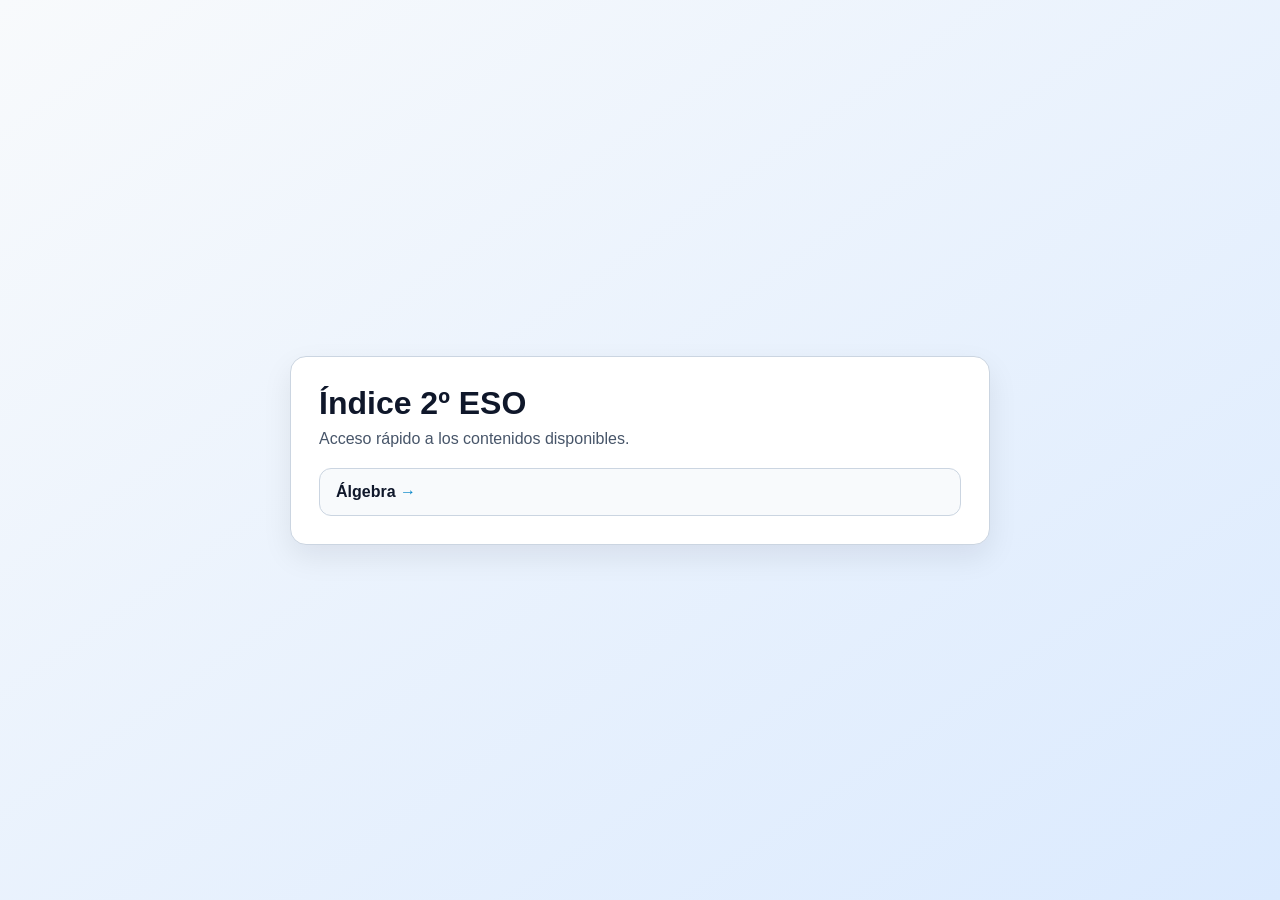
==== 2eso/index.html @ fcfffdcf "Primera versión completa" ====
<!doctype html>
<html lang="es">
  <head>
    <meta charset="UTF-8" />
    <meta name="viewport" content="width=device-width, initial-scale=1.0" />
    <title>Índice 2ESO</title>
    <link rel="stylesheet" href="../assets/css/index.css" />
  </head>
  <body>
    <main>
      <h1>Índice 2º ESO</h1>
      <p>Acceso rápido a los contenidos disponibles.</p>
      <ul>
        <li><a href="./algebra/index.html">Álgebra</a></li>
      </ul>
    </main>
  </body>
</html>
---- assets/css/index.css ----
:root {
  --bg-start: #f8fafc;
  --bg-end: #dbeafe;
  --card-bg: #ffffff;
  --text: #0f172a;
  --muted: #475569;
  --accent: #0ea5e9;
  --accent-strong: #0284c7;
  --border: #cbd5e1;
}

* {
  box-sizing: border-box;
}

body {
  margin: 0;
  min-height: 100vh;
  font-family: "Segoe UI", Tahoma, Geneva, Verdana, sans-serif;
  color: var(--text);
  background: linear-gradient(145deg, var(--bg-start), var(--bg-end));
  display: grid;
  place-items: center;
  padding: 24px;
}

main {
  width: min(700px, 100%);
  background: var(--card-bg);
  border: 1px solid var(--border);
  border-radius: 16px;
  padding: 28px;
  box-shadow: 0 12px 30px rgba(2, 6, 23, 0.08);
}

h1 {
  margin: 0 0 8px 0;
  font-size: clamp(1.8rem, 2.5vw, 2.2rem);
}

p {
  margin: 0 0 20px 0;
  color: var(--muted);
}

ul {
  list-style: none;
  margin: 0;
  padding: 0;
  display: grid;
  gap: 12px;
}

a {
  display: block;
  text-decoration: none;
  color: var(--text);
  background: #f8fafc;
  border: 1px solid var(--border);
  border-radius: 12px;
  padding: 14px 16px;
  font-weight: 600;
  transition:
    transform 120ms ease,
    border-color 120ms ease,
    box-shadow 120ms ease,
    background-color 120ms ease;
}

a:hover,
a:focus-visible {
  transform: translateY(-1px);
  border-color: var(--accent);
  background: #f0f9ff;
  box-shadow: 0 8px 20px rgba(14, 165, 233, 0.2);
  outline: none;
}

a::after {
  content: " \2192";
  color: var(--accent-strong);
}
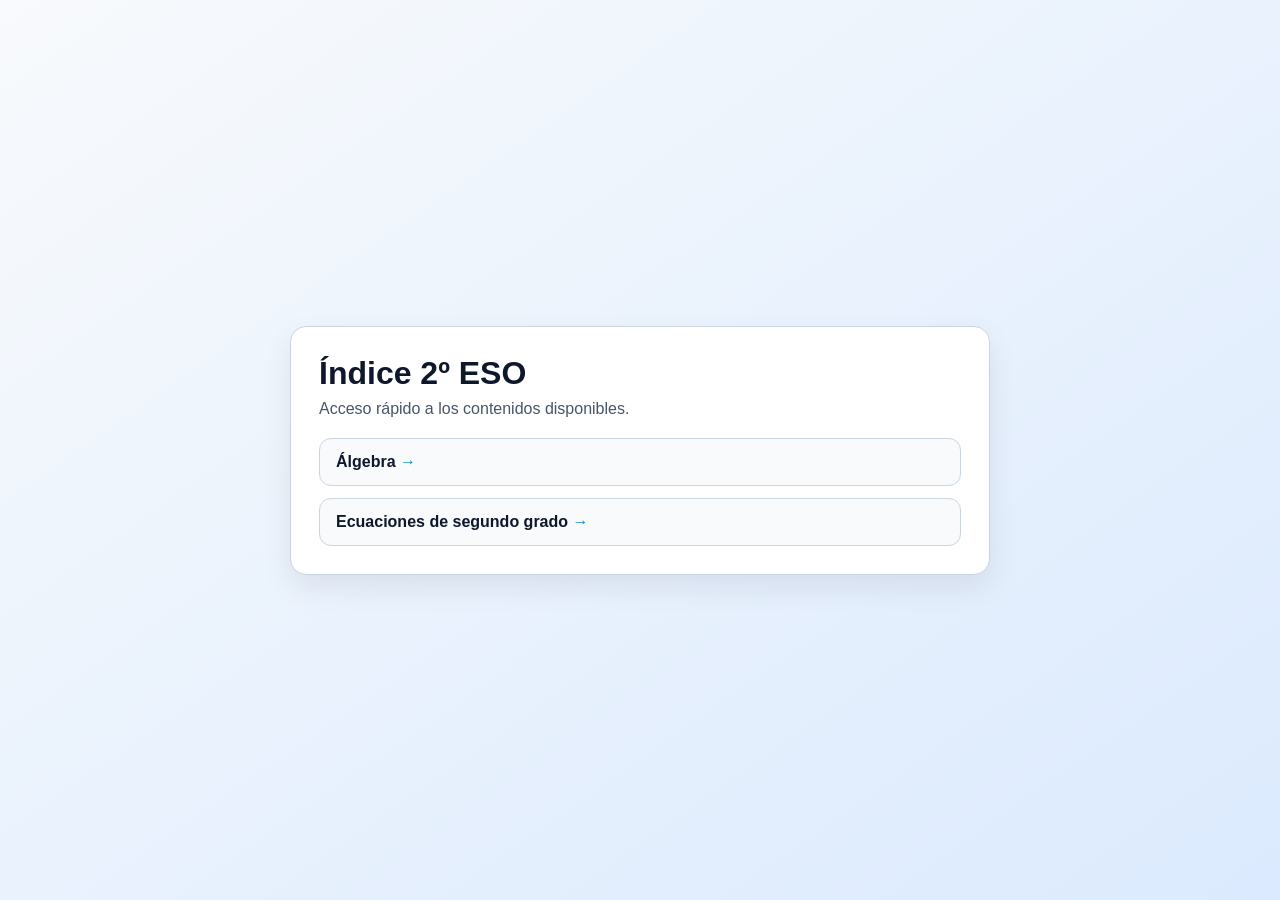
==== commit 38377549: "Added cuadratics equations notes" ====
--- a/2eso/index.html
+++ b/2eso/index.html
@@ -11,7 +11,12 @@
       <h1>Índice 2º ESO</h1>
       <p>Acceso rápido a los contenidos disponibles.</p>
       <ul>
-        <li><a href="./algebra/index.html">Álgebra</a></li>
+        <li><a href="./2eso/algebra/index.html">Álgebra</a></li>
+        <li>
+          <a href="./2eso/ecuaciones/cuadraticas/index.html"
+            >Ecuaciones de segundo grado</a
+          >
+        </li>
       </ul>
     </main>
   </body>
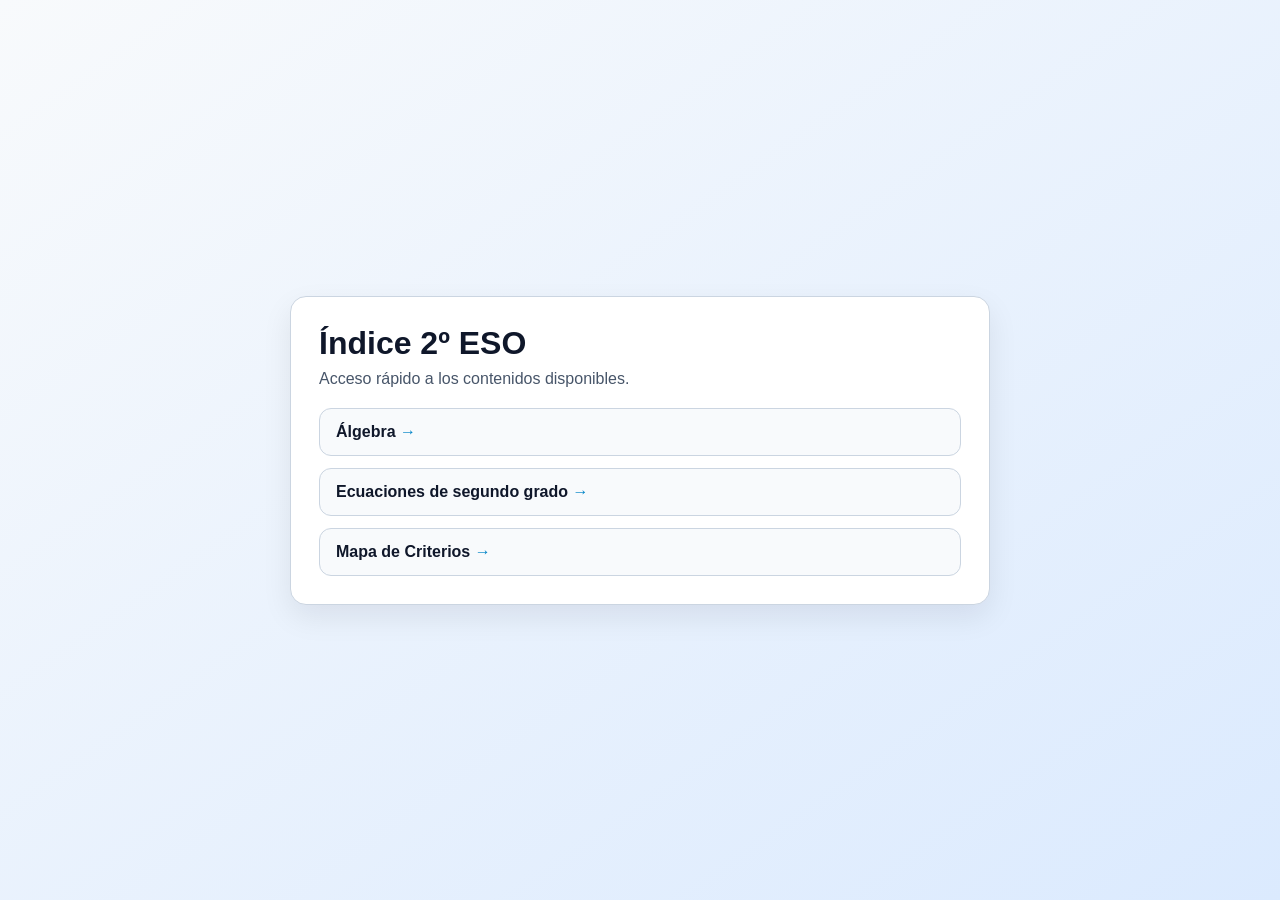
==== commit 8a58d7de: "Fix links in index.html to include correct path for 2º ESO resources" ====
--- a/2eso/index.html
+++ b/2eso/index.html
@@ -17,6 +17,7 @@
             >Ecuaciones de segundo grado</a
           >
         </li>
+        <li><a href="./2eso/criterios/index.html">Mapa de Criterios</a></li>
       </ul>
     </main>
   </body>
